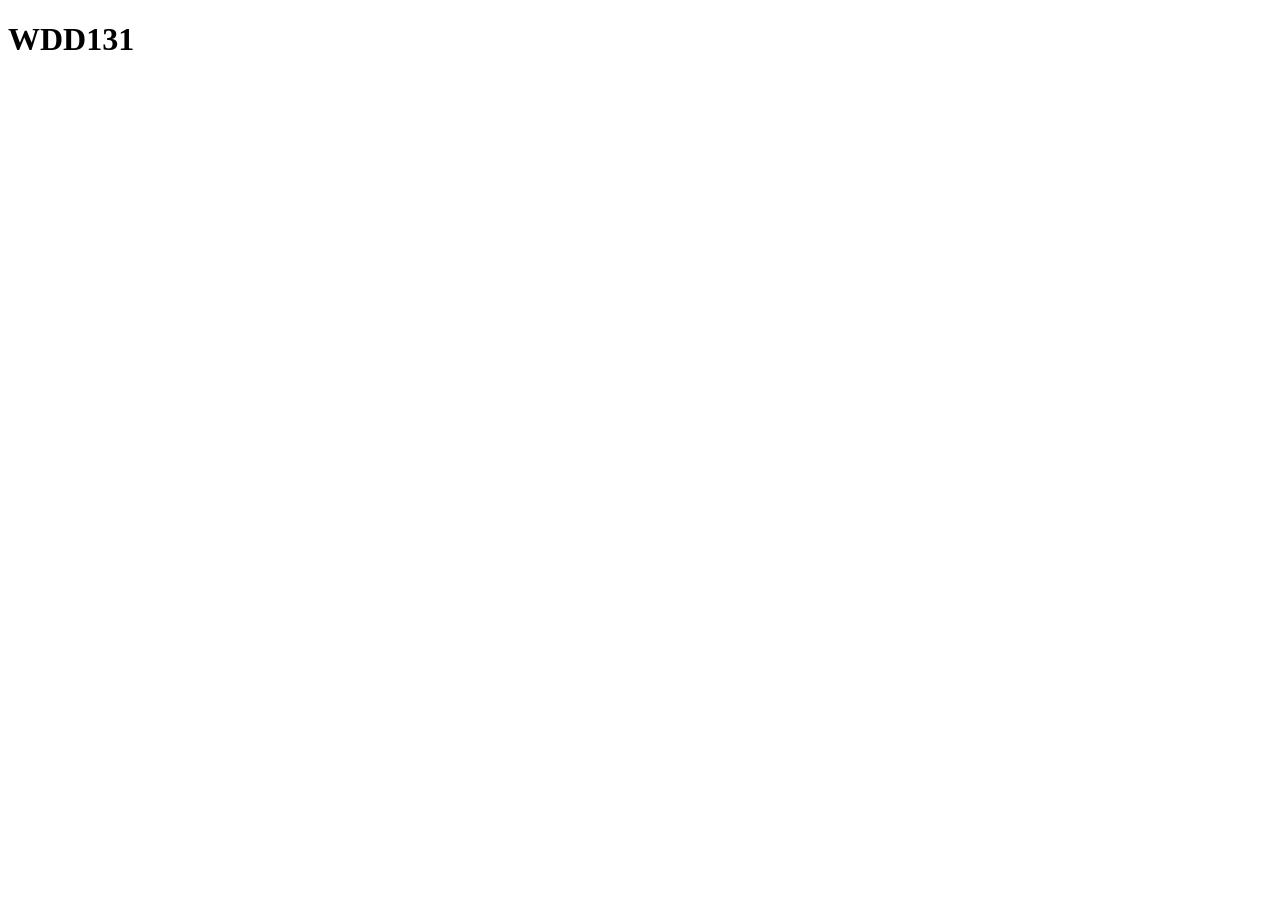
==== index.html @ 8a4e2764 "initial commit" ====
<!DOCTYPE html>
<html lang="en">
<head>
    <meta charset="UTF-8">
    <meta name="viewport" content="width=device-width, initial-scale=1.0">
    <title>Document</title>
</head>
<body>
    <h1>WDD131</h1>
</body>
</html>
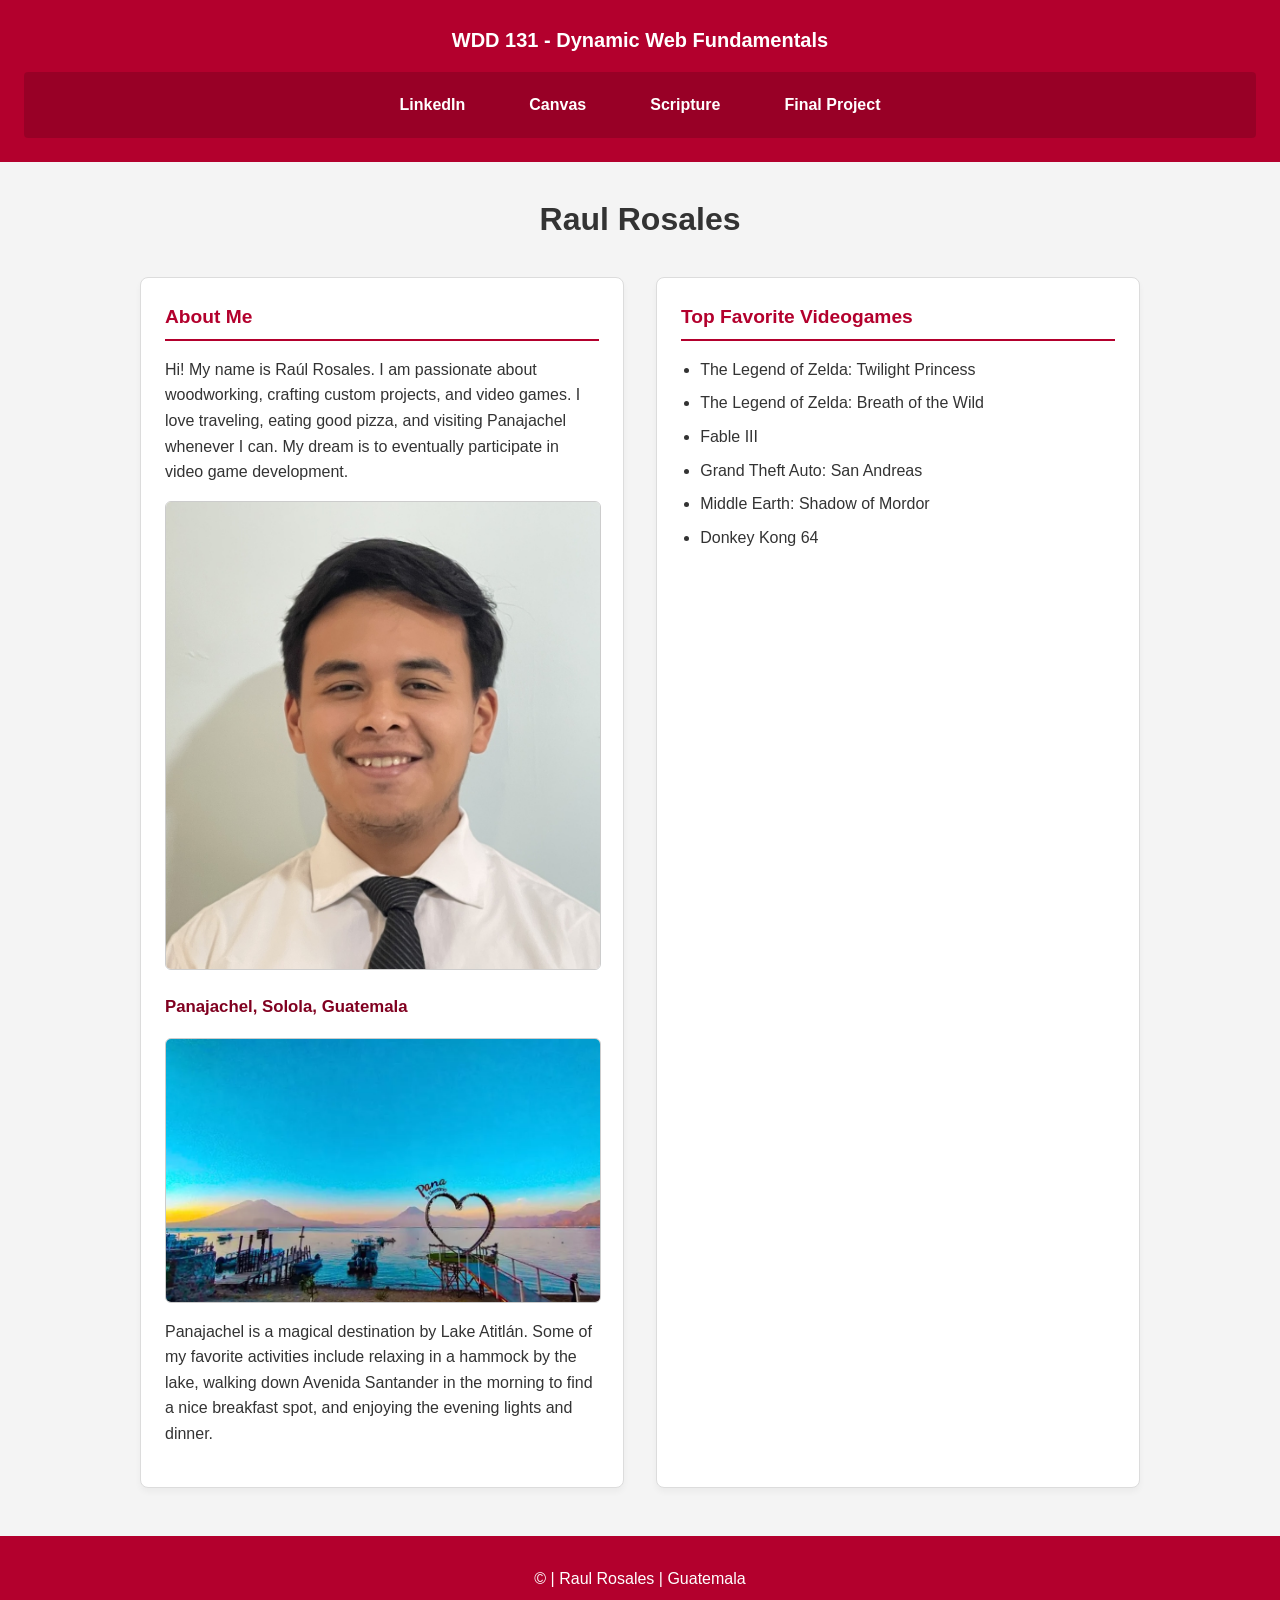
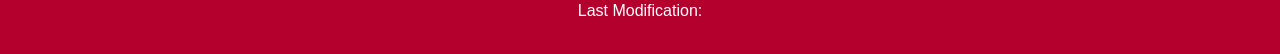
==== commit 1b17fad9: "week01" ====
--- a/index.html
+++ b/index.html
@@ -1,11 +1,62 @@
 <!DOCTYPE html>
 <html lang="en">
+
 <head>
     <meta charset="UTF-8">
     <meta name="viewport" content="width=device-width, initial-scale=1.0">
-    <title>Document</title>
+    <title>WDD 131 - Dynamic Web Fundamentals - Raul Rosales</title>
+    <meta name="description"
+        content="WDD 131 – Dynamic Web Fundamentals - Raul Rosales - Home Page for the WDD 131 project course">
+    <meta name="author" content="Raul Rosales">
+    <link rel="stylesheet" href="styles/base.css">
 </head>
+
 <body>
-    <h1>WDD131</h1>
+    <header>
+        <span id="course-title">WDD 131 - Dynamic Web Fundamentals</span>
+        <nav>
+            <a href="www.linkedin.com/in/raul-rosales-guzman" target="_blank">LinkedIn</a>
+            <a href="https://byupw.instructure.com/" target="_blank">Canvas</a>
+            <a href="https://www.churchofjesuschrist.org/study/scriptures/nt/rom/8?lang=spa&id=p18#p18"
+                target="_blank">Scripture</a>
+            <a href="" target="_blank">Final Project</a>
+        </nav>
+    </header>
+
+    <main>
+        <h1>Raul Rosales</h1>
+        <div class="grid-container">
+            <section class="card">
+                <h2>About Me</h2>
+                <p>Hi! My name is Raúl Rosales. I am passionate about woodworking, crafting custom projects, and
+                video games. I love traveling, eating good pizza, and visiting Panajachel whenever I can. My dream is to eventually
+                participate in video game development.</p>
+                <img src="images/profile.jpg" alt="My picture">
+
+                <h3>Panajachel, Solola, Guatemala</h3>
+                <img src="images/panajachel.webp" alt="Panajachel">
+                <p>Panajachel is a magical destination by Lake Atitlán. Some of my favorite activities include relaxing in a hammock by the
+                lake, walking down Avenida Santander in the morning to find a nice breakfast spot, and enjoying the evening lights and
+                dinner.</p>
+            </section>
+            <section class="card">
+                <h2>Top Favorite Videogames</h2>
+                <ul>
+                    <li>The Legend of Zelda: Twilight Princess</li>
+                    <li>The Legend of Zelda: Breath of the Wild</li>
+                    <li>Fable III</li>
+                    <li>Grand Theft Auto: San Andreas</li>
+                    <li>Middle Earth: Shadow of Mordor</li>
+                    <li>Donkey Kong 64</li>
+                </ul>
+            </section>    
+        </div>
+    </main>
+
+    <footer>
+        <p>&copy; <span id="currentyear"></span> | Raul Rosales | Guatemala</p>
+        <p class="last Modified">Last Modification: <span id="date-placeholder"></span></p>
+    </footer>
 </body>
+
 </html>
--- a/styles/base.css
+++ b/styles/base.css
@@ -0,0 +1,136 @@
+:root {
+    --heading-font: 'Roboto', sans-serif;
+    --body-font: 'Open Sans', sans-serif;
+    --primary-color: #b3002d;
+    --secondary-color: #800020;
+    --text-color: #333333;
+    --background-color: #f4f4f4;
+    --white-color: #ffffff;
+    --hover-gold: #ffd700;
+}
+
+body {
+    margin: 0;
+    font-family: var(--body-font);
+    background-color: var(--background-color);
+    color: var(--text-color);
+    line-height: 1.6;
+}
+
+h1, h2, h3, h4, h5, h6 {
+    font-family: var(--heading-font);
+}
+
+header {
+    background-color: var(--primary-color);
+    color: var(--white-color);
+    padding: 1.5rem;
+    text-align: center;
+}
+
+#course-title {
+    display: block;
+    font-size: 1.25rem;
+    font-weight: bold;
+    margin-bottom: 1rem;
+}
+
+nav {
+    display: flex;
+    justify-content: center;
+    gap: 2rem;
+    background-color: rgba(0, 0, 0, 0.15);
+    padding: 0.75rem;
+    border-radius: 4px;
+}
+
+nav a {
+    color: var(--white-color);
+    text-decoration: none;
+    font-weight: bold;
+    padding: 0.5rem 1rem;
+    border-radius: 4px;
+    transition: color 0.2s ease, var(--background-color) 0.2s ease;
+}
+
+nav a:hover {
+    color: var(--hover-gold);
+    background-color: rgb(255, 255, 255, 0.1);
+}
+
+main {
+    max-width: 1000px;
+    margin: 2rem auto;
+    padding: 0 1rem;
+}
+
+main h1 {
+    text-align: center;
+    font-size: 2rem;
+    margin-bottom: 2rem;
+    color: var(--text-color);
+}
+
+.grid-container {
+    display: grid;
+    grid-template-columns: 1fr 1fr;
+    gap: 2rem;
+}
+
+.card {
+    background-color: var(--white-color);
+    border: 1px solid #dcdcdc;
+    border-radius: 8px;
+    padding: 1.5rem;
+    box-shadow: 0 4px 6px rgba(0, 0, 0, 0.04);
+}
+
+.card h2 {
+    color: var(--primary-color);
+    font-size: 1.2rem;
+    margin-top: 0;
+    border-bottom: 2px solid var(--primary-color);
+    padding-bottom: 0.4rem;
+}
+
+.card h3 {
+    color: var(--secondary-color);
+    font-size: 1.05rem;
+    margin-top: 1.5rem;
+}
+
+.card img {
+    width: 100%;
+    height: auto;
+    border-radius: 6px;
+    border: 1px solid #ccc;
+    margin: 0.75rem 0;
+    display: block;
+    object-fit: cover;
+}
+
+ul {
+    padding-left: 1.2rem;
+    margin: 0.5rem 0;
+}
+
+li {
+    margin-bottom: 0.5rem;
+}
+
+footer {
+    background-color: var(--primary-color);
+    color: var(--white-color);
+    text-align: center;
+    padding: 1.5rem;
+    margin-top: 3rem;
+}
+
+footer p {
+    margin: 0.4rem 0;
+}
+
+#lastModified {
+    color: var(--hover-gold);
+    font-size: 0.9rem;
+}
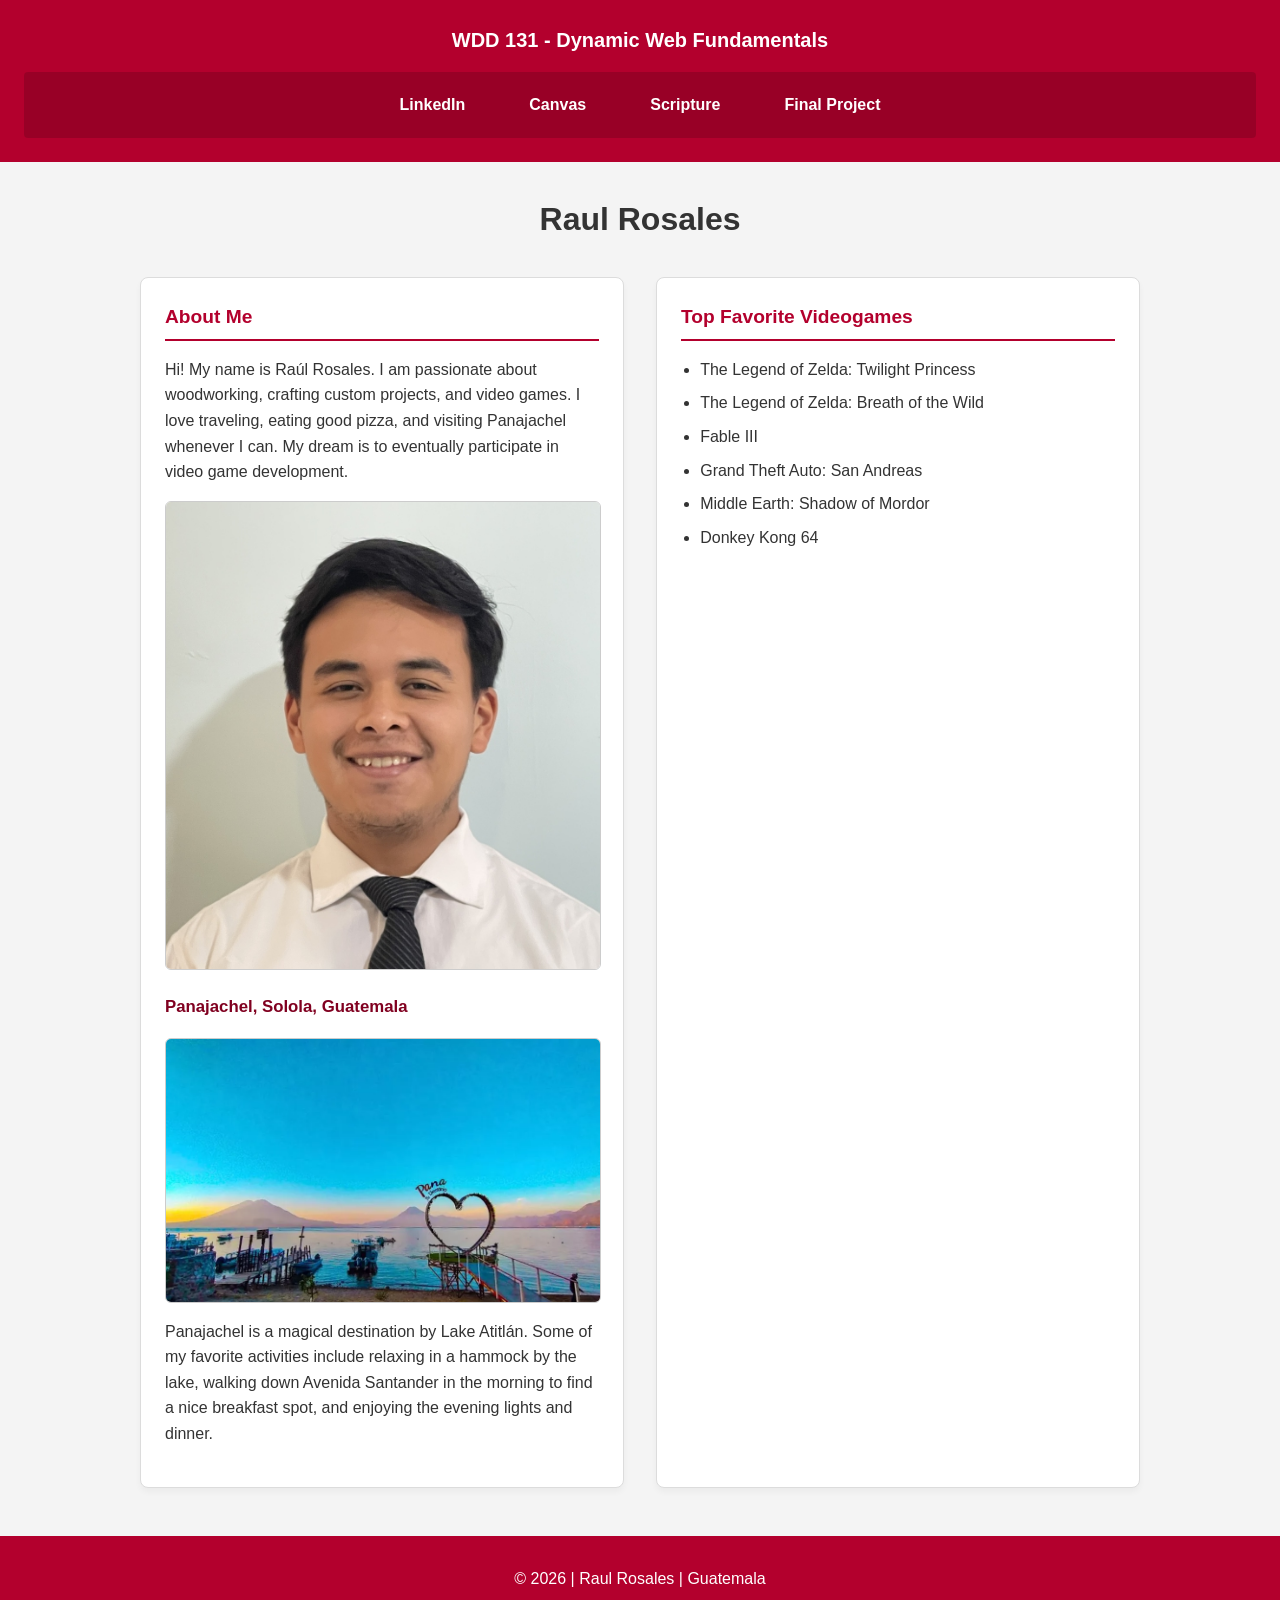
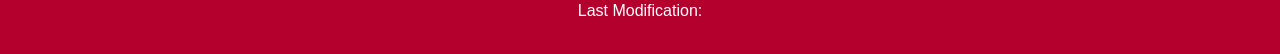
==== commit 1439c5df: "week01" ====
--- a/index.html
+++ b/index.html
@@ -9,6 +9,7 @@
         content="WDD 131 – Dynamic Web Fundamentals - Raul Rosales - Home Page for the WDD 131 project course">
     <meta name="author" content="Raul Rosales">
     <link rel="stylesheet" href="styles/base.css">
+    <script src="scripts/getdates.js" defer></script>
 </head>
 
 <body>
@@ -55,7 +56,7 @@
 
     <footer>
         <p>&copy; <span id="currentyear"></span> | Raul Rosales | Guatemala</p>
-        <p class="last Modified">Last Modification: <span id="date-placeholder"></span></p>
+        <p class="lastModified">Last Modification: <span id="date-placeholder"></span></p>
     </footer>
 </body>
 
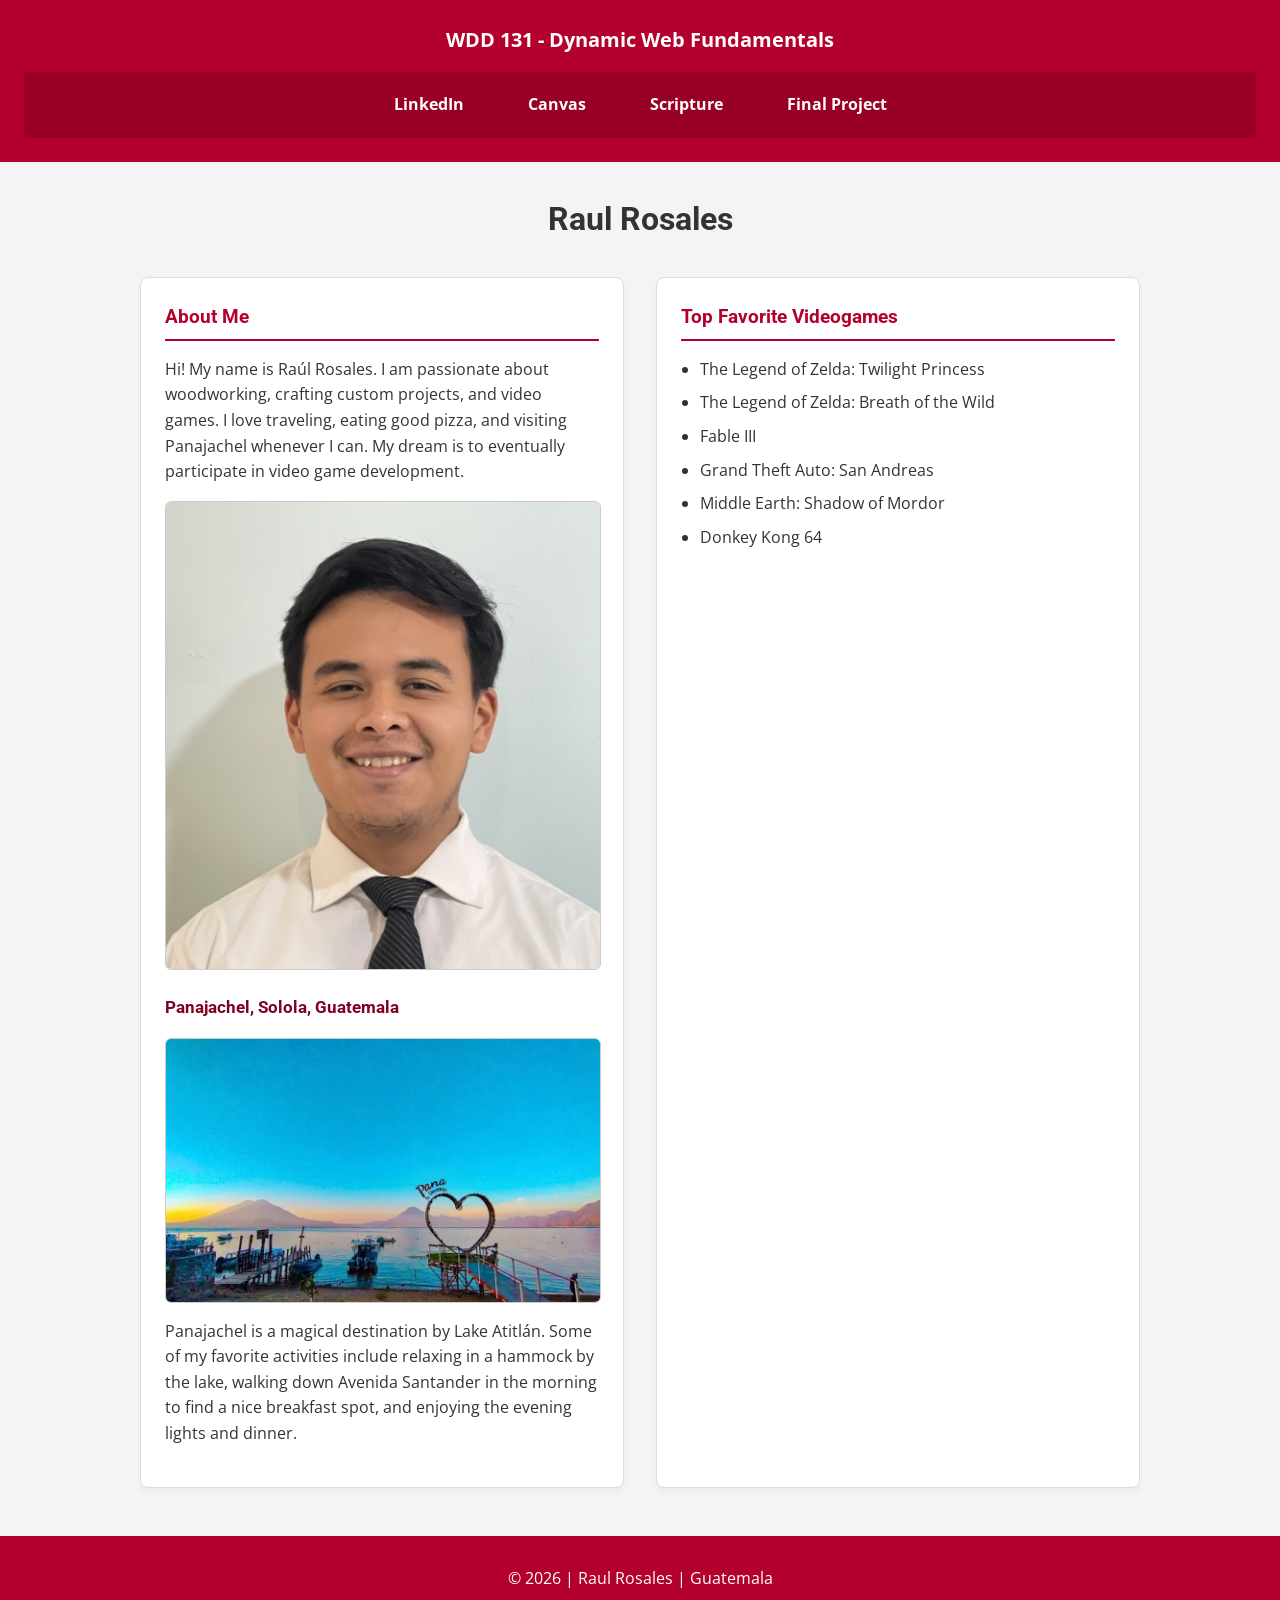
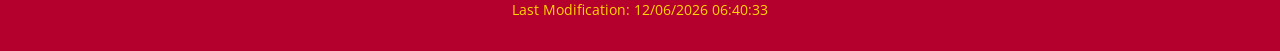
==== commit 086e704f: "week01" ====
--- a/index.html
+++ b/index.html
@@ -8,6 +8,10 @@
     <meta name="description"
         content="WDD 131 – Dynamic Web Fundamentals - Raul Rosales - Home Page for the WDD 131 project course">
     <meta name="author" content="Raul Rosales">
+    <link rel="preconnect" href="https://fonts.googleapis.com">
+    <link rel="preconnect" href="https://fonts.gstatic.com" crossorigin>
+    <link href="https://fonts.googleapis.com/css2?family=Open+Sans:wght@400;700&family=Roboto:wght@400;700&display=swap"
+        rel="stylesheet">
     <link rel="stylesheet" href="styles/base.css">
     <script src="scripts/getdates.js" defer></script>
 </head>
@@ -16,11 +20,10 @@
     <header>
         <span id="course-title">WDD 131 - Dynamic Web Fundamentals</span>
         <nav>
-            <a href="www.linkedin.com/in/raul-rosales-guzman" target="_blank">LinkedIn</a>
-            <a href="https://byupw.instructure.com/" target="_blank">Canvas</a>
-            <a href="https://www.churchofjesuschrist.org/study/scriptures/nt/rom/8?lang=spa&id=p18#p18"
-                target="_blank">Scripture</a>
-            <a href="" target="_blank">Final Project</a>
+            <a href="https://www.linkedin.com/in/raul-rosales-guzman/">LinkedIn</a>
+            <a href="https://byupw.instructure.com/">Canvas</a>
+            <a href="https://www.churchofjesuschrist.org/study/scriptures/nt/rom/8?lang=spa&id=p18#p18">Scripture</a>
+            <a href="index.html">Final Project</a>
         </nav>
     </header>
 
@@ -30,15 +33,18 @@
             <section class="card">
                 <h2>About Me</h2>
                 <p>Hi! My name is Raúl Rosales. I am passionate about woodworking, crafting custom projects, and
-                video games. I love traveling, eating good pizza, and visiting Panajachel whenever I can. My dream is to eventually
-                participate in video game development.</p>
+                    video games. I love traveling, eating good pizza, and visiting Panajachel whenever I can. My dream
+                    is to eventually
+                    participate in video game development.</p>
                 <img src="images/profile.jpg" alt="My picture">
 
                 <h3>Panajachel, Solola, Guatemala</h3>
                 <img src="images/panajachel.webp" alt="Panajachel">
-                <p>Panajachel is a magical destination by Lake Atitlán. Some of my favorite activities include relaxing in a hammock by the
-                lake, walking down Avenida Santander in the morning to find a nice breakfast spot, and enjoying the evening lights and
-                dinner.</p>
+                <p>Panajachel is a magical destination by Lake Atitlán. Some of my favorite activities include relaxing
+                    in a hammock by the
+                    lake, walking down Avenida Santander in the morning to find a nice breakfast spot, and enjoying the
+                    evening lights and
+                    dinner.</p>
             </section>
             <section class="card">
                 <h2>Top Favorite Videogames</h2>
@@ -50,13 +56,13 @@
                     <li>Middle Earth: Shadow of Mordor</li>
                     <li>Donkey Kong 64</li>
                 </ul>
-            </section>    
+            </section>
         </div>
     </main>
 
     <footer>
         <p>&copy; <span id="currentyear"></span> | Raul Rosales | Guatemala</p>
-        <p class="lastModified">Last Modification: <span id="date-placeholder"></span></p>
+        <p id="lastModified"</p>
     </footer>
 </body>
 
